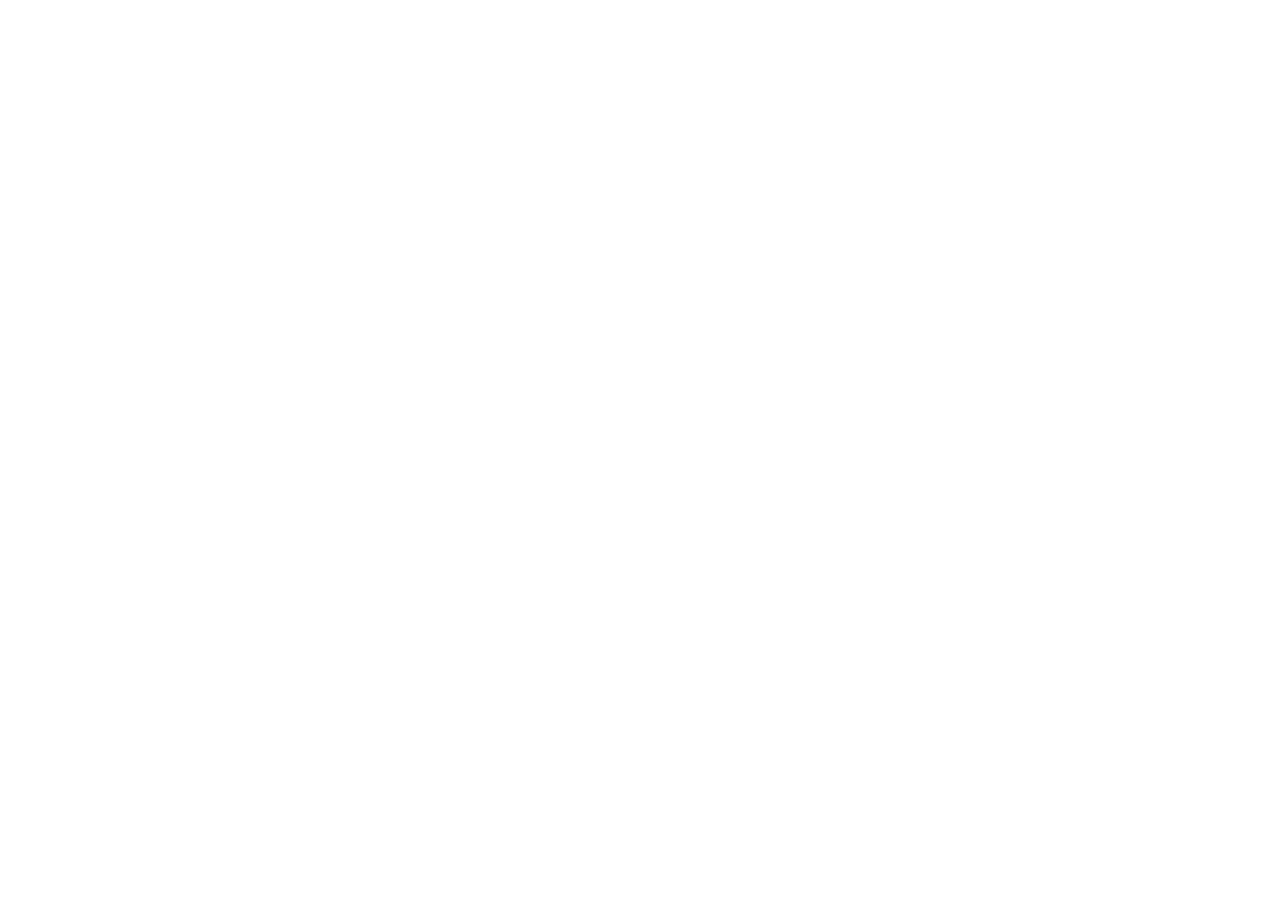
==== index.html @ ffcb4dd1 "1st commit for code quiz" ====
<!DOCTYPE html>
<html lang="en">
<head>
    <meta charset="UTF-8">
    <meta http-equiv="X-UA-Compatible" content="IE=edge">
    <meta name="viewport" content="width=device-width, initial-scale=1.0">
    <title>Document</title>
</head>
<body>
    
</body>
</html>
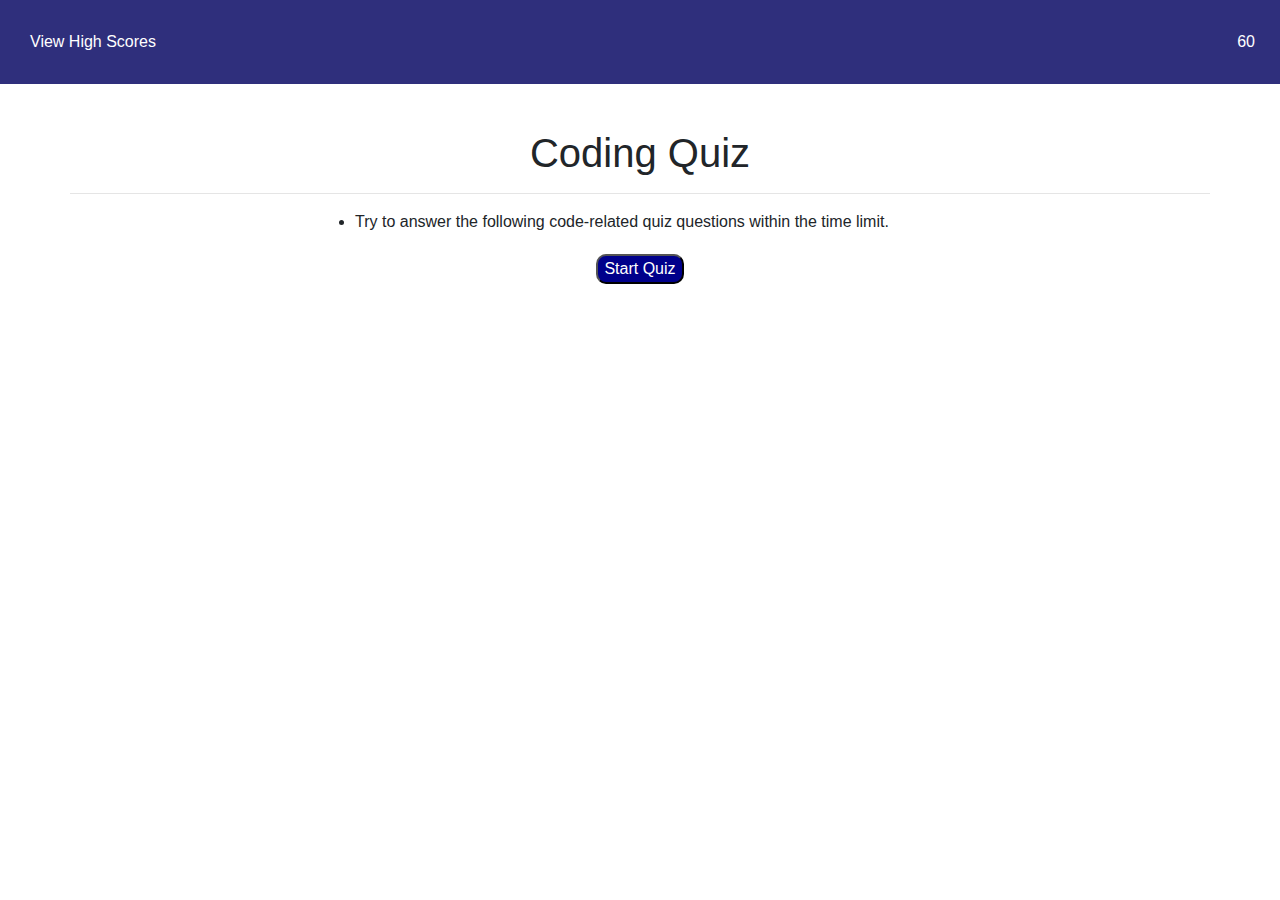
==== commit e0d4264b: "adding to github" ====
--- a/index.html
+++ b/index.html
@@ -1,12 +1,166 @@
 <!DOCTYPE html>
 <html lang="en">
-<head>
+
+  <head>
     <meta charset="UTF-8">
-    <meta http-equiv="X-UA-Compatible" content="IE=edge">
-    <meta name="viewport" content="width=device-width, initial-scale=1.0">
-    <title>Document</title>
-</head>
-<body>
+    <meta name="viewport" content="width=device-width, initial-scale=1, shrink-to-fit=no">
+    <title>Code Quiz</title>
+    <link rel="stylesheet" href="https://stackpath.bootstrapcdn.com/bootstrap/4.4.1/css/bootstrap.min.css"/>
+    <link rel="stylesheet" href="style.css"/>
+    <script src="https://code.jquery.com/jquery-3.4.1.slim.min.js" integrity="sha384-J6qa4849blE2+poT4WnyKhv5vZF5SrPo0iEjwBvKU7imGFAV0wwj1yYfoRSJoZ+n" crossorigin="anonymous"></script>
+    <script src="https://cdn.jsdelivr.net/npm/popper.js@1.16.0/dist/umd/popper.min.js" integrity="sha384-Q6E9RHvbIyZFJoft+2mJbHaEWldlvI9IOYy5n3zV9zzTtmI3UksdQRVvoxMfooAo" crossorigin="anonymous"></script>
+  </head>
+
+  <body>
+    <!--NAVBAR-->
+    <nav>
+        <div>
+            <a onclick="return false" id="sbLink">View High Scores</a>
+        </div>
+        <div>
+            <a onclick="return false" id="countdown">Timer</a>
+        </div>
+    </nav>
+
+    <!-- Cover -->
+    <main class="container" id="Cover">
+        <header class="row">
+            <div class="page-header">
+                <h1>Coding Quiz</h1>
+                <hr>
+            </div>
+        </header>
     
-</body>
+        <section class="row">
+            <summary>
+                Try to answer the following code-related quiz questions within the time limit. 
+            </summary>
+            <button id="startBtn">Start Quiz</button>
+        </section>
+    </main>
+
+    <!-- Question1 -->
+    <main class="container Questions hidden" id="Question1">
+        <section class="row">
+            <summary>
+                Commonly used data types do NOT include:
+                    <button correct="false">1. Strings</button>
+                    <button correct="false">2. Booleans</button>
+                    <button correct="true">3. Alerts</button>
+                    <button correct="false">4. Numbers</button>
+            </summary>
+        </section>
+        <hr>
+    </main>
+
+    <!-- Question2 -->
+    <main class="container Questions hidden" id="Question2">
+        <section class="row">
+            <summary>
+                The condition within an if/else statement is enclosed within:
+                    <button correct="false">1. Quotes</button>
+                    <button correct="false">2. Curly brackets</button>
+                    <button correct="true">3. Parentheses</button>
+                    <button correct="false">4. Square brackets</button>
+            </summary>
+        </section>
+        <hr>
+    </main>
+
+    <!-- Question3 -->
+    <main class="container Questions hidden" id="Question3">
+        <section class="row">
+            <summary>
+                Arrays in JS can be used to store:
+                    <button correct="false">1. Numbers and strings</button>
+                    <button correct="false">2. Other arrays</button>
+                    <button correct="false">3. Booleans</button>
+                    <button correct="true">4. All the above</button>
+            </summary>
+        </section>
+        <hr>
+    </main>
+  
+    <!-- Question4 -->
+    <main class="container Questions hidden" id="Question4">
+        <section class="row">
+            <summary>
+                String values must be enclosed within:
+                    <button correct="false">1. Commas</button>
+                    <button correct="false">2. Curly brackets</button>
+                    <button correct="true">3. Quotes</button>
+                    <button correct="false">4. Parentheses</button>
+            </summary>
+        </section>
+        <hr>
+    </main>
+  
+    <!-- Question5 -->
+    <main class="container Questions hidden" id="Question5">
+        <section class="row">
+            <summary>
+                A very useful tool used during development and debugging for printing content to the debugger is:
+                    <button correct="false">1. JavaScript</button>
+                    <button correct="false">2. Terminal/bash</button>
+                    <button correct="false">3. For loops</button>
+                    <button correct="true">4. console.log</button>
+            </summary>
+        </section>
+        <hr>
+    </main>
+
+    <!-- Footer for correct/incorrect answer below each question -->
+    <footer class="hidden" id="correctFooter">
+        Correct! Good job!
+    </footer>
+
+    <footer class="hidden" id="incorrectFooter">
+        Incorrect. Try again.
+    </footer>
+
+    <!-- Enter initals page -->
+    <main class="container hidden" id="inputScoreInfo">
+        <header class="row">
+            <div class="page-header">
+                <h1>Congratulations!</h1>
+                <hr>
+            </div>
+        </header>
+    
+        <section>
+            <summary>
+                Your final score is: <span id="finalScore"></span>
+            </summary>
+            <summary>
+                Enter your initials:
+                <input id=initalsInput type="text">
+            </summary>
+            <button id=initalsSubmit>Submit</button>
+        </section>
+    </main>
+        
+    <!-- Scoreboard -->
+    <main class="container hidden" id="score-card">
+        <header class="row">
+            <div class="page-header">
+                <h1>Scoreboard</h1>
+                <hr>
+            </div>
+        </header>
+    
+        <section>
+            <ol id="scoreboard">
+                <!-- list top 5 scores -->
+            </ol>
+            <div class="sbbtns">
+                <button id="tryAgain">Try Again</button>
+                <button id="clearBtn">Clear Scoreboard</button>
+            </div>
+        </section>
+    </main>
+
+
+    <script src="script.js">
+    </script>
+  </body>
 </html>--- a/style.css
+++ b/style.css
@@ -0,0 +1,81 @@
+nav {
+    padding: 30px;
+    background-color: rgb(47, 47, 124);
+    color: white;
+    margin-bottom: 45px;
+  }
+  
+  nav div{
+    display: inline;
+  }
+  
+  #sbLink {
+    cursor: pointer;
+  }
+  
+  #countdown {
+    position: absolute;
+    right: 25px;
+    cursor: default;
+  }
+  
+  .page-header {
+    width: 100%;
+    text-align: center;
+  }
+  
+  summary {
+    margin-left: 25%;
+    margin-right: 25%;
+  }
+  
+  button {
+    margin-top: 20px;
+    margin-left: auto;
+    margin-right: auto;
+    font-weight: normal;
+    background-color: darkblue;
+    color: white;
+    display: block;
+    border-radius: 10px;
+  }
+  
+  button:hover {
+    background-color: palevioletred;
+  }
+  
+  .Questions {
+    font-weight: bold;
+    padding: 0;
+  }
+  
+  .Questions button {
+    margin: 0;
+  }
+  
+  #inputScoreInfo summary {
+    font-weight: bold;
+    margin-bottom: 25px;
+  }
+  
+  #score-card button {
+    display: inline;
+  }
+  
+  .sbbtns {
+    text-align: center;
+    width: 100%;
+  }
+  
+  .sbbtns button:first-child {
+    margin-right: 20px;
+  }
+  
+  .hidden {
+    display: none;
+  }
+  
+  footer {
+    text-align: center;
+  }
+
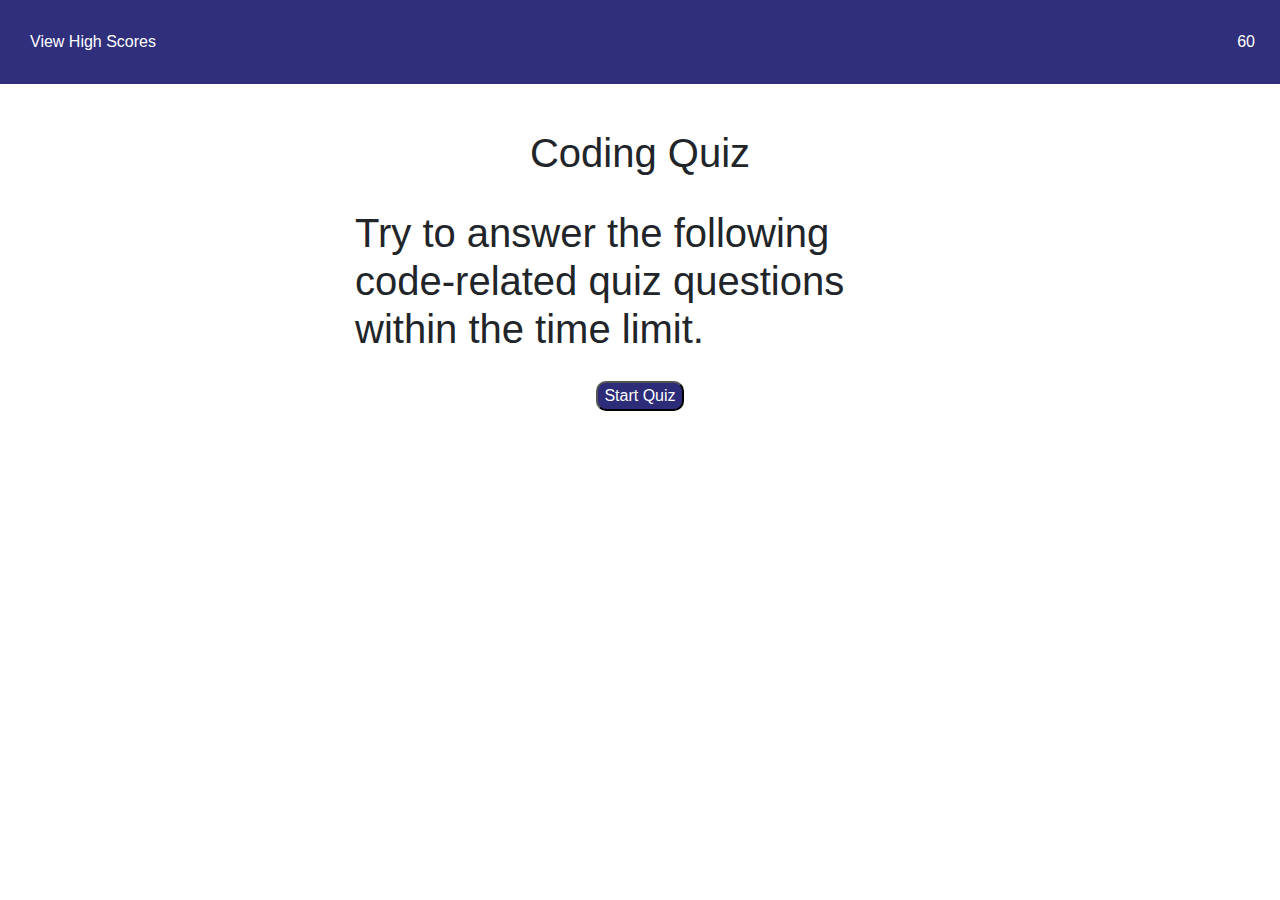
==== commit 15543b61: "changes to quiz" ====
--- a/index.html
+++ b/index.html
@@ -22,94 +22,89 @@
         </div>
     </nav>
 
-    <!-- Cover -->
     <main class="container" id="Cover">
         <header class="row">
             <div class="page-header">
                 <h1>Coding Quiz</h1>
-                <hr>
+                <br>
             </div>
         </header>
     
         <section class="row">
-            <summary>
+            <h1>
                 Try to answer the following code-related quiz questions within the time limit. 
-            </summary>
+            </h1>
             <button id="startBtn">Start Quiz</button>
         </section>
     </main>
 
-    <!-- Question1 -->
+    <!-- start of questions 1-4 -->
     <main class="container Questions hidden" id="Question1">
         <section class="row">
-            <summary>
+            <h1>
                 Commonly used data types do NOT include:
                     <button correct="false">1. Strings</button>
                     <button correct="false">2. Booleans</button>
                     <button correct="true">3. Alerts</button>
                     <button correct="false">4. Numbers</button>
-            </summary>
+            </h1>
         </section>
-        <hr>
+        <br>
     </main>
 
-    <!-- Question2 -->
     <main class="container Questions hidden" id="Question2">
         <section class="row">
-            <summary>
+            <h1>
                 The condition within an if/else statement is enclosed within:
                     <button correct="false">1. Quotes</button>
                     <button correct="false">2. Curly brackets</button>
                     <button correct="true">3. Parentheses</button>
                     <button correct="false">4. Square brackets</button>
-            </summary>
+            </h1>
         </section>
-        <hr>
+        <br>
     </main>
 
-    <!-- Question3 -->
     <main class="container Questions hidden" id="Question3">
         <section class="row">
-            <summary>
+            <h1>
                 Arrays in JS can be used to store:
                     <button correct="false">1. Numbers and strings</button>
                     <button correct="false">2. Other arrays</button>
                     <button correct="false">3. Booleans</button>
                     <button correct="true">4. All the above</button>
-            </summary>
+            </h1>
         </section>
-        <hr>
+        <br>
     </main>
   
-    <!-- Question4 -->
     <main class="container Questions hidden" id="Question4">
         <section class="row">
-            <summary>
+            <h1>
                 String values must be enclosed within:
                     <button correct="false">1. Commas</button>
                     <button correct="false">2. Curly brackets</button>
                     <button correct="true">3. Quotes</button>
                     <button correct="false">4. Parentheses</button>
-            </summary>
+            </h1>
         </section>
-        <hr>
+        <br>
     </main>
   
-    <!-- Question5 -->
     <main class="container Questions hidden" id="Question5">
         <section class="row">
-            <summary>
+            <h1>
                 A very useful tool used during development and debugging for printing content to the debugger is:
                     <button correct="false">1. JavaScript</button>
                     <button correct="false">2. Terminal/bash</button>
                     <button correct="false">3. For loops</button>
                     <button correct="true">4. console.log</button>
-            </summary>
+            </h1>
         </section>
-        <hr>
+        <br>
     </main>
 
-    <!-- Footer for correct/incorrect answer below each question -->
+    <!-- correct/incorrect answer below each question -->
     <footer class="hidden" id="correctFooter">
         Correct! Good job!
     </footer>
@@ -118,23 +113,23 @@
         Incorrect. Try again.
     </footer>
 
-    <!-- Enter initals page -->
+    <!-- Enter initals -->
     <main class="container hidden" id="inputScoreInfo">
         <header class="row">
             <div class="page-header">
                 <h1>Congratulations!</h1>
-                <hr>
+                <br>
             </div>
         </header>
     
         <section>
-            <summary>
+            <h1>
                 Your final score is: <span id="finalScore"></span>
-            </summary>
-            <summary>
+            </h1>
+            <h1>
                 Enter your initials:
                 <input id=initalsInput type="text">
-            </summary>
+            </h1>
             <button id=initalsSubmit>Submit</button>
         </section>
     </main>
@@ -144,13 +139,13 @@
         <header class="row">
             <div class="page-header">
                 <h1>Scoreboard</h1>
-                <hr>
+                <br>
             </div>
         </header>
     
         <section>
             <ol id="scoreboard">
-                <!-- list top 5 scores -->
+                <!-- top 5 scores -->
             </ol>
             <div class="sbbtns">
                 <button id="tryAgain">Try Again</button>
--- a/style.css
+++ b/style.css
@@ -24,7 +24,7 @@
     text-align: center;
   }
   
-  summary {
+  h1 {
     margin-left: 25%;
     margin-right: 25%;
   }
@@ -34,14 +34,14 @@
     margin-left: auto;
     margin-right: auto;
     font-weight: normal;
-    background-color: darkblue;
+    background-color: rgb(44, 44, 121);
     color: white;
     display: block;
     border-radius: 10px;
   }
   
   button:hover {
-    background-color: palevioletred;
+    background-color: rgb(80, 33, 121);
   }
   
   .Questions {
